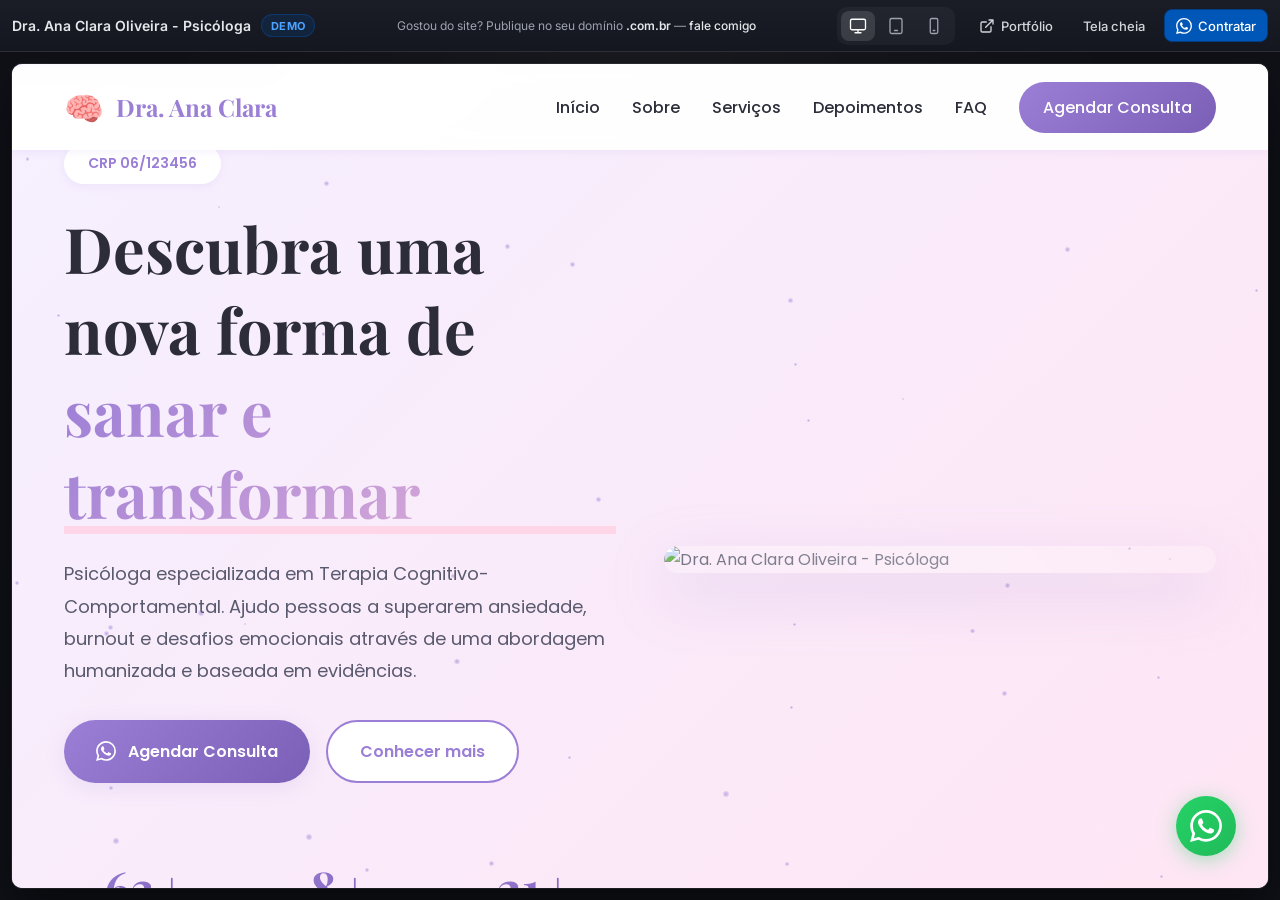
==== index.html @ cdfd9513 "feat: landing page completa para psicóloga - Estrutura HTML semântica com todas as seções - CSS com " ====
<!DOCTYPE html>
<html lang="pt-BR">
<head>
  <meta charset="UTF-8" />
  <meta name="viewport" content="width=device-width, initial-scale=1.0" />
  <title>Dra. Ana Clara Oliveira — Demo | Tiago O. de Farias</title>
  <meta name="description" content="Demonstração de landing page para psicóloga — concept demo desenvolvido por Tiago O. de Farias." />
  <meta name="robots" content="noindex, nofollow" />
  <link rel="preconnect" href="https://fonts.googleapis.com" />
  <link rel="preconnect" href="https://fonts.gstatic.com" crossorigin />
  <link href="https://fonts.googleapis.com/css2?family=Inter:wght@400;500;600;700&display=swap" rel="stylesheet" />
  <link rel="stylesheet" href="assets/css/preview.css" />
</head>
<body class="preview-shell">
  <header class="preview-bar">
    <div class="preview-bar__brand">
      <h1 class="preview-bar__title">Dra. Ana Clara Oliveira - Psicóloga</h1>
      <span class="preview-bar__badge">Demo</span>
    </div>

    <p class="preview-bar__pitch">
      Gostou do site? Publique no seu domínio
      <span class="preview-bar__pitch-domain">.com.br</span><span class="preview-bar__pitch-sep" aria-hidden="true"> — </span><a
        href="https://wa.me/5551989030405?text=Ol%C3%A1%20Tiago!%20Vi%20a%20demo%20do%20site%20da%20Psic%C3%B3loga%20e%20quero%20publicar%20no%20meu%20dom%C3%ADnio%20.com.br."
        target="_blank"
        rel="noopener noreferrer"
        class="preview-bar__pitch-contact"
      >fale comigo</a>
    </p>

    <div class="preview-bar__devices" role="group" aria-label="Visualização por dispositivo">
      <button type="button" class="preview-bar__device is-active" data-preview-device="desktop" aria-pressed="true" aria-label="Desktop" title="Desktop">
        <svg viewBox="0 0 24 24" fill="none" stroke="currentColor" stroke-width="1.75" aria-hidden="true">
          <rect x="2" y="3" width="20" height="14" rx="2" />
          <path d="M8 21h8M12 17v4" stroke-linecap="round" />
        </svg>
      </button>
      <button type="button" class="preview-bar__device" data-preview-device="tablet" aria-pressed="false" aria-label="Tablet" title="Tablet">
        <svg viewBox="0 0 24 24" fill="none" stroke="currentColor" stroke-width="1.75" aria-hidden="true">
          <rect x="4" y="2" width="16" height="20" rx="2" />
          <path d="M10 18h4" stroke-linecap="round" />
        </svg>
      </button>
      <button type="button" class="preview-bar__device" data-preview-device="mobile" aria-pressed="false" aria-label="Mobile" title="Mobile">
        <svg viewBox="0 0 24 24" fill="none" stroke="currentColor" stroke-width="1.75" aria-hidden="true">
          <rect x="7" y="2" width="10" height="20" rx="2" />
          <path d="M11 18h2" stroke-linecap="round" />
        </svg>
      </button>
    </div>

    <div class="preview-bar__actions">
      <a href="https://tofariasti.github.io/" target="_blank" rel="noopener noreferrer" class="preview-bar__link preview-bar__link--icon" title="Portfólio">
        <svg width="16" height="16" viewBox="0 0 24 24" fill="none" stroke="currentColor" stroke-width="2" aria-hidden="true">
          <path d="M18 13v6a2 2 0 01-2 2H5a2 2 0 01-2-2V8a2 2 0 012-2h6M15 3h6v6M10 14L21 3" stroke-linecap="round" stroke-linejoin="round" />
        </svg>
        <span>Portfólio</span>
      </a>
      <a href="site/index.html" class="preview-bar__link" title="Abrir site sem moldura">Tela cheia</a>
      <a
        href="https://wa.me/5551989030405?text=Ol%C3%A1%20Tiago!%20Vi%20a%20demo%20do%20site%20da%20Psic%C3%B3loga%20e%20gostaria%20de%20conversar%20sobre%20um%20projeto%20similar."
        target="_blank"
        rel="noopener noreferrer"
        class="preview-bar__cta"
      >
        <svg viewBox="0 0 24 24" fill="currentColor" aria-hidden="true">
          <path d="M17.472 14.382c-.297-.149-1.758-.867-2.03-.967-.273-.099-.471-.148-.67.15-.197.297-.767.966-.94 1.164-.173.199-.347.223-.644.075-.297-.15-1.255-.463-2.39-1.475-.883-.788-1.48-1.761-1.653-2.059-.173-.297-.018-.458.13-.606.134-.133.298-.347.446-.52.149-.174.198-.298.298-.497.099-.198.05-.371-.025-.52-.075-.149-.669-1.612-.916-2.207-.242-.579-.487-.5-.669-.51-.173-.008-.371-.01-.57-.01-.198 0-.52.074-.792.372-.272.297-1.04 1.016-1.04 2.479 0 1.462 1.065 2.875 1.213 3.074.149.198 2.096 3.2 5.077 4.487.709.306 1.262.489 1.694.625.712.227 1.36.195 1.871.118.571-.085 1.758-.719 2.006-1.413.248-.694.248-1.289.173-1.413-.074-.124-.272-.198-.57-.347m-5.421 7.403h-.004a9.87 9.87 0 01-5.031-1.378l-.361-.214-3.741.982.998-3.648-.235-.374a9.86 9.86 0 01-1.51-5.26c.001-5.45 4.436-9.884 9.888-9.884 2.64 0 5.122 1.03 6.988 2.898a9.825 9.825 0 012.893 6.994c-.003 5.45-4.435 9.884-9.885 9.884m8.413-18.297A11.815 11.815 0 0012.05 0C5.495 0 .16 5.335.157 11.892c0 2.096.547 4.142 1.588 5.945L.057 24l6.305-1.654a11.882 11.882 0 005.683 1.448h.005c6.554 0 11.89-5.335 11.893-11.893a11.821 11.821 0 00-3.48-8.413z" />
        </svg>
        <span>Contratar</span>
      </a>
    </div>
  </header>

  <div class="preview-stage">
    <div class="preview-frame-wrap" id="preview-frame-wrap">
      <iframe
        id="preview-iframe"
        src="site/index.html"
        title="Dra. Ana Clara Oliveira — landing page demo"
        loading="eager"
      ></iframe>
    </div>
  </div>

  <script src="assets/js/preview.js"></script>
</body>
</html>
---- assets/css/preview.css ----
*,
*::before,
*::after {
  box-sizing: border-box;
}

html,
body {
  margin: 0;
  height: 100%;
  overflow: hidden;
}

body.preview-shell {
  font-family: Inter, system-ui, -apple-system, sans-serif;
  background: #0f1117;
  color: #e5e7eb;
}

.preview-bar {
  display: flex;
  align-items: center;
  gap: 12px;
  height: 52px;
  padding: 0 12px;
  background: linear-gradient(180deg, #1a1d26 0%, #14171f 100%);
  border-bottom: 1px solid rgba(255, 255, 255, 0.08);
  z-index: 10;
  overflow-x: auto;
  overflow-y: hidden;
  -webkit-overflow-scrolling: touch;
  scrollbar-width: none;
}

.preview-bar::-webkit-scrollbar {
  display: none;
}

.preview-bar__brand {
  display: flex;
  align-items: center;
  gap: 10px;
  min-width: 0;
  flex: 0 1 auto;
}

.preview-bar__title {
  margin: 0;
  font-size: 0.875rem;
  font-weight: 600;
  white-space: nowrap;
  overflow: hidden;
  text-overflow: ellipsis;
}

.preview-bar__badge {
  flex-shrink: 0;
  padding: 0.2rem 0.55rem;
  border-radius: 999px;
  background: rgba(0, 87, 184, 0.18);
  border: 1px solid rgba(0, 87, 184, 0.35);
  color: #4da3ff;
  font-size: 0.6875rem;
  font-weight: 700;
  letter-spacing: 0.04em;
  text-transform: uppercase;
}

.preview-bar__devices {
  display: none;
  align-items: center;
  gap: 4px;
  padding: 4px;
  border-radius: 10px;
  background: rgba(255, 255, 255, 0.04);
}

@media (min-width: 768px) {
  .preview-bar__devices {
    display: flex;
  }
}

.preview-bar__device {
  display: inline-flex;
  align-items: center;
  justify-content: center;
  width: 34px;
  height: 30px;
  border: 0;
  border-radius: 8px;
  background: transparent;
  color: #9ca3af;
  cursor: pointer;
  transition: background 0.15s, color 0.15s;
}

.preview-bar__device:hover {
  background: rgba(255, 255, 255, 0.08);
  color: #f3f4f6;
}

.preview-bar__device.is-active {
  background: rgba(255, 255, 255, 0.12);
  color: #fff;
}

.preview-bar__device svg {
  width: 18px;
  height: 18px;
}

.preview-bar__actions {
  display: flex;
  align-items: center;
  gap: 6px;
  flex-shrink: 0;
}

.preview-bar__link,
.preview-bar__cta {
  display: inline-flex;
  align-items: center;
  gap: 6px;
  padding: 0.45rem 0.7rem;
  border-radius: 8px;
  font-size: 0.8125rem;
  font-weight: 500;
  text-decoration: none;
  white-space: nowrap;
  transition: background 0.15s, color 0.15s, border-color 0.15s;
}

.preview-bar__link {
  color: #d1d5db;
  border: 1px solid transparent;
}

.preview-bar__link:hover {
  background: rgba(255, 255, 255, 0.06);
  color: #fff;
}

.preview-bar__link--icon {
  padding: 0.45rem;
}

.preview-bar__link--icon span {
  display: none;
}

@media (min-width: 640px) {
  .preview-bar__link--icon span {
    display: inline;
  }

  .preview-bar__link--icon {
    padding: 0.45rem 0.7rem;
  }
}

.preview-bar__cta {
  background: #0057b8;
  color: #fff;
  border: 1px solid #003d82;
}

.preview-bar__cta:hover {
  background: #003d82;
}

.preview-bar__cta svg {
  width: 16px;
  height: 16px;
  flex-shrink: 0;
}

.preview-stage {
  height: calc(100vh - 52px);
  height: calc(100dvh - 52px);
  padding: 12px;
  overflow: auto;
  background:
    radial-gradient(circle at top, rgba(255, 255, 255, 0.04), transparent 45%),
    #0f1117;
}

.preview-frame-wrap {
  width: 100%;
  max-width: none;
  height: 100%;
  margin: 0 auto;
  border-radius: 10px;
  overflow: hidden;
  box-shadow:
    0 0 0 1px rgba(255, 255, 255, 0.08),
    0 24px 48px rgba(0, 0, 0, 0.45);
  transition: max-width 0.25s ease;
}

.preview-frame-wrap--tablet {
  max-width: 768px;
}

.preview-frame-wrap--mobile {
  max-width: 390px;
}

.preview-frame-wrap iframe {
  display: block;
  width: 100%;
  height: 100%;
  border: 0;
  background: #fff;
}

.preview-bar__pitch {
  display: none;
  margin: 0;
  flex: 1 1 auto;
  min-width: 0;
  font-size: 0.75rem;
  color: #9ca3af;
  text-align: center;
  white-space: nowrap;
  overflow: hidden;
  text-overflow: ellipsis;
}

.preview-bar__pitch a {
  color: #e5e7eb;
  text-decoration: none;
}

.preview-bar__pitch a:hover {
  text-decoration: underline;
}

.preview-bar__pitch-contact {
  color: #ff8c33;
  font-weight: 500;
}

.preview-bar__pitch-contact:hover {
  color: #ffb366;
}

.preview-bar__pitch-domain {
  color: #e5e7eb;
  font-weight: 600;
}

@media (min-width: 640px) {
  .preview-bar__pitch {
    display: block;
  }
}

@media (max-width: 767px) {
  .preview-bar__pitch-sep {
    display: none;
  }
}
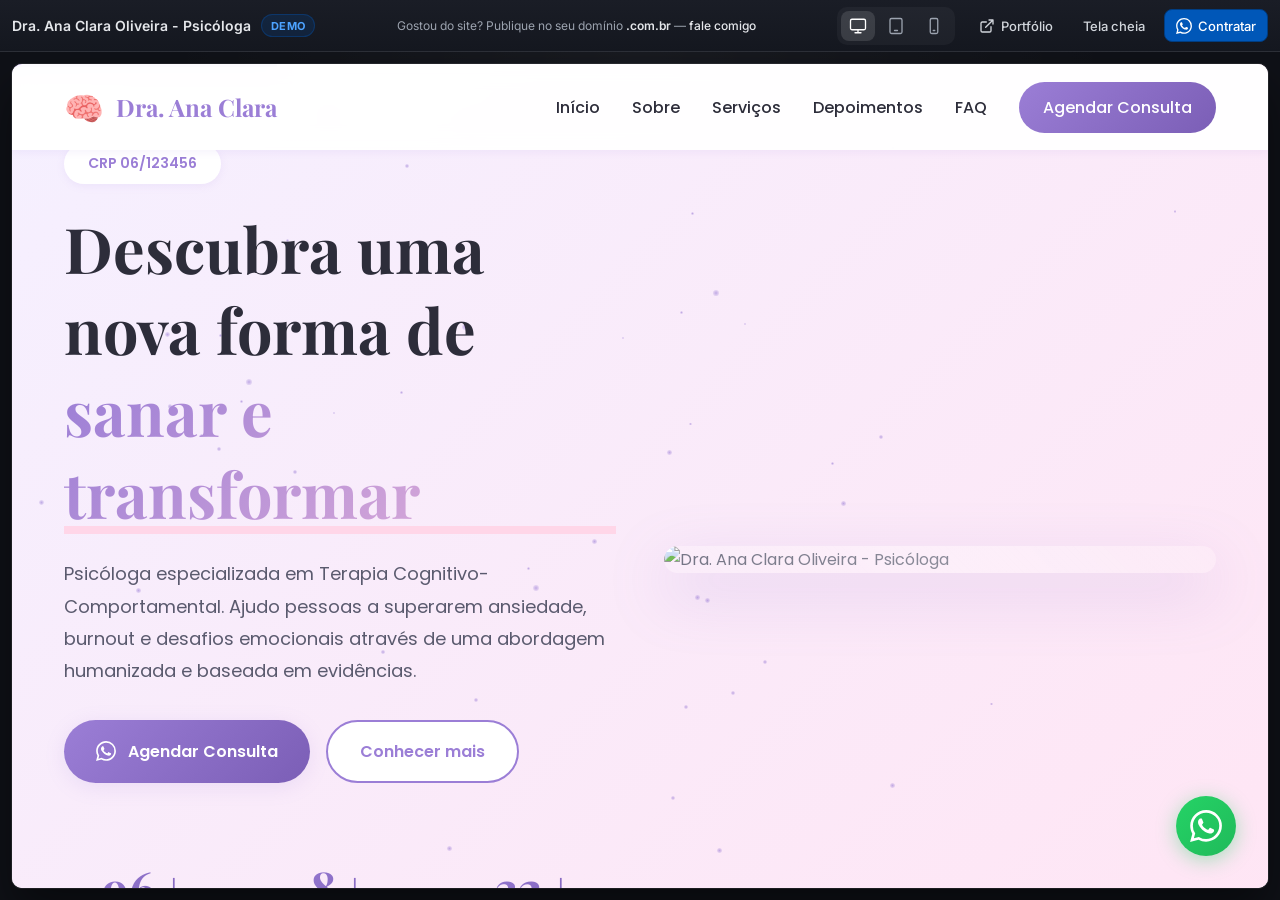
==== commit 2cb67848: "Adicionar thumbnail profissional e meta tags de redes sociais - Criar thumbnail otimizado (1200x630p" ====
--- a/index.html
+++ b/index.html
@@ -6,6 +6,26 @@
   <title>Dra. Ana Clara Oliveira — Demo | Tiago O. de Farias</title>
   <meta name="description" content="Demonstração de landing page para psicóloga — concept demo desenvolvido por Tiago O. de Farias." />
   <meta name="robots" content="noindex, nofollow" />
+  
+  <!-- Open Graph / Facebook -->
+  <meta property="og:type" content="website">
+  <meta property="og:url" content="https://anaclarapsico.com.br">
+  <meta property="og:title" content="Dra. Ana Clara Oliveira | Psicóloga CRP 06/123456">
+  <meta property="og:description" content="Psicóloga especializada em Terapia Cognitivo-Comportamental. Atendimento presencial e online para ansiedade, burnout e desafios emocionais.">
+  <meta property="og:image" content="https://anaclarapsico.com.br/site/images/thumbnail-og.png">
+  <meta property="og:image:width" content="1200">
+  <meta property="og:image:height" content="630">
+  <meta property="og:image:alt" content="Dra. Ana Clara Oliveira - Psicóloga especializada em TCC">
+  <meta property="og:locale" content="pt_BR">
+  <meta property="og:site_name" content="Dra. Ana Clara Oliveira - Psicóloga">
+  
+  <!-- Twitter -->
+  <meta name="twitter:card" content="summary_large_image">
+  <meta name="twitter:url" content="https://anaclarapsico.com.br">
+  <meta name="twitter:title" content="Dra. Ana Clara Oliveira | Psicóloga CRP 06/123456">
+  <meta name="twitter:description" content="Psicóloga especializada em Terapia Cognitivo-Comportamental. Atendimento presencial e online para ansiedade, burnout e desafios emocionais.">
+  <meta name="twitter:image" content="https://anaclarapsico.com.br/site/images/thumbnail-og.png">
+  <meta name="twitter:image:alt" content="Dra. Ana Clara Oliveira - Psicóloga especializada em TCC">
   <link rel="preconnect" href="https://fonts.googleapis.com" />
   <link rel="preconnect" href="https://fonts.gstatic.com" crossorigin />
   <link href="https://fonts.googleapis.com/css2?family=Inter:wght@400;500;600;700&display=swap" rel="stylesheet" />
